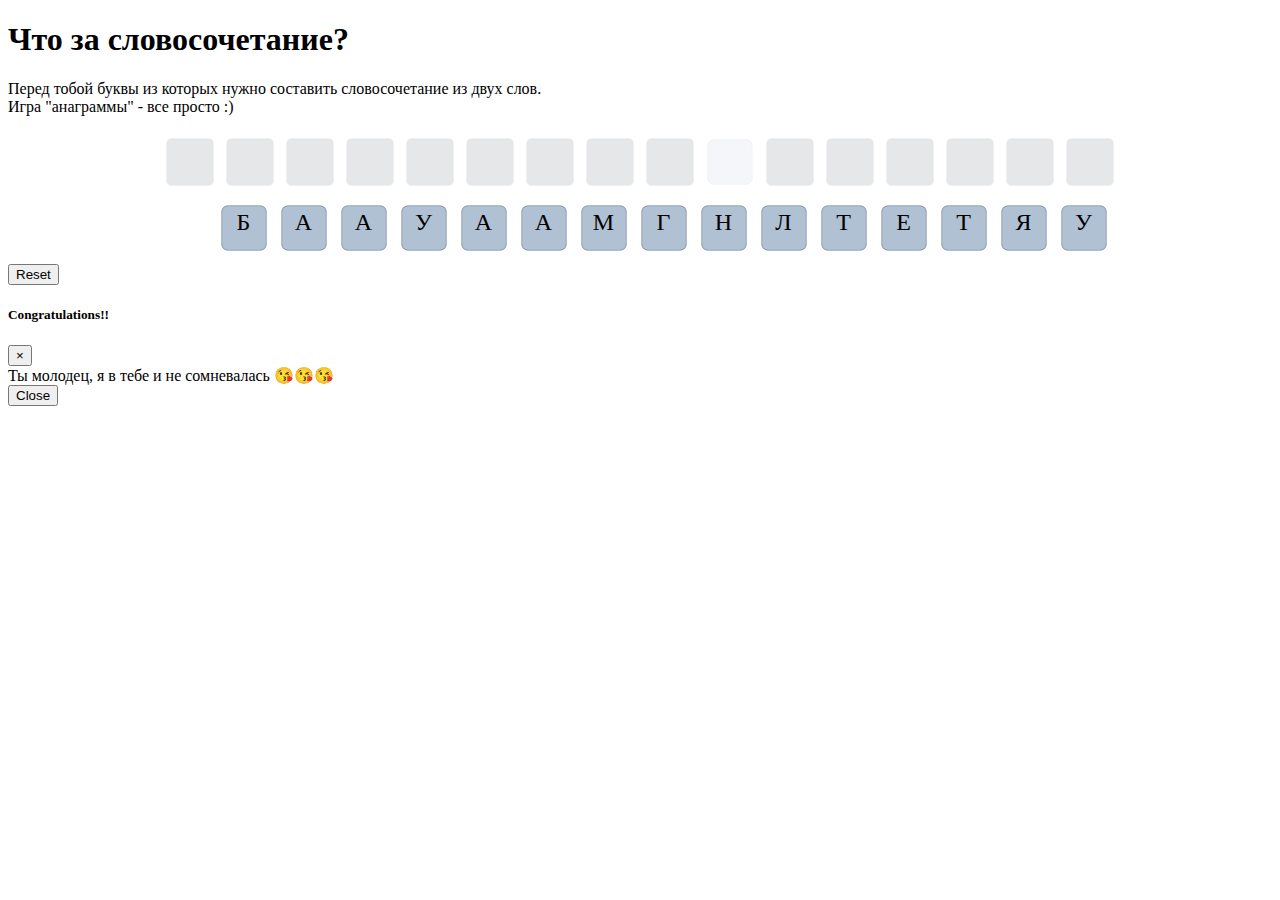
==== anagramz/index.html @ fea36e1f "Add anargamz game, add numbers game" ====
<!doctype html>
<html lang=ru>
<head>
    <meta charset="UTF-8">
    <meta name="viewport"
          content="width=device-width, user-scalable=no, initial-scale=1.0, maximum-scale=1.0, minimum-scale=1.0">
    <meta http-equiv="X-UA-Compatible" content="ie=edge">
    <link rel="stylesheet" href="https://cdn.jsdelivr.net/npm/bootstrap@4.6.1/dist/css/bootstrap.min.css"
          integrity="sha384-zCbKRCUGaJDkqS1kPbPd7TveP5iyJE0EjAuZQTgFLD2ylzuqKfdKlfG/eSrtxUkn" crossorigin="anonymous">
    <link rel="stylesheet" href="./style/style.css">
    <title>Anagramz game</title>
</head>
<body>
<div class="container mt-2">
    <div class="container__description mb-5">
        <h1 class="mb-2">Что за словосочетание?</h1>
        <p>Перед тобой буквы из которых нужно составить словосочетание из двух слов. <br>Игра "анаграммы" - все просто :)</p>
    </div>

    <div class="container__game-filed col-7 mb-5">
        <div class="answer-letters mb-4" id="answerLetters">
        </div>
        <div class="offered-letters col-10" id="offeredLetters">
        </div>
    </div>

    <div class="container__reset-button col-3">
        <button class="btn btn-info btn-block" type="button" id="button-addon2" onClick="resetLetters()">Reset</button>
    </div>
</div>

<!-- Button trigger modal -->
<button type="button" hidden id="buttonModal" class="btn btn-primary" data-toggle="modal" data-target="#exampleModal">
    Launch demo modal
</button>

<!-- Modal -->
<div class="modal fade" id="exampleModal" tabindex="-1" aria-labelledby="exampleModalLabel" aria-hidden="true">
    <div class="modal-dialog">
        <div class="modal-content">
            <div class="modal-header">
                <h5 class="modal-title" id="modalTitle">Congratulations!!</h5>
                <button type="button" class="close" data-dismiss="modal" aria-label="Close">
                    <span aria-hidden="true">&times;</span>
                </button>
            </div>
            <div class="modal-body" id="modalBody">
                Ты молодец, я в тебе и не сомневалась 😘😘😘
            </div>
            <div class="modal-footer">
                <button type="button" data-dismiss="modal" class="btn btn-primary">Close</button>
            </div>
        </div>
    </div>
</div>

<script src="https://cdn.jsdelivr.net/npm/jquery@3.5.1/dist/jquery.slim.min.js" integrity="sha384-DfXdz2htPH0lsSSs5nCTpuj/zy4C+OGpamoFVy38MVBnE+IbbVYUew+OrCXaRkfj" crossorigin="anonymous"></script>
<script src="https://cdn.jsdelivr.net/npm/bootstrap@4.6.1/dist/js/bootstrap.bundle.min.js" integrity="sha384-fQybjgWLrvvRgtW6bFlB7jaZrFsaBXjsOMm/tB9LTS58ONXgqbR9W8oWht/amnpF" crossorigin="anonymous"></script>

<script src="./style/script.js"></script>
</body>
</html>
---- anagramz/style/style.css ----
.space-letter {
    margin: 5px;
    width: 50px;
    height: 50px;
    background-image: url('../../images/gray-square.png');
    background-size: 50px 50px;
    opacity: 0.13;
    background-repeat: no-repeat;
    background-position-x: center;
}

.answer-letters {
    display: flex;
    flex-wrap: wrap;
    justify-content: center;
}

.answer-letter {
    background-image: url('../../images/white-square.png');
    background-repeat: no-repeat;
    margin: 5px;
    width: 50px;
    height: 50px;
    background-size: 50px 50px;
    text-align: center;
    padding-top: 6px;
    font-size: 24px;
    pointer-events: none;
}

.answer-letter--enabled {
    cursor: pointer;
    pointer-events: auto;
}

.answer-letter--correct {
    background-image: url('../../images/white-empty-square.png');
    background-repeat: no-repeat;
    background-size: 54px 54px;
    background-position: center;
}

.offered-letters {
    display: flex;
    flex-wrap: wrap;
    justify-content: center;
    margin-left: 47px;
}

.offer-letter {
    cursor: pointer;
    margin: 5px;
    width: 50px;
    height: 50px;
    background-image: url('../../images/gray-square.png');
    background-repeat: no-repeat;
    background-size: 50px 50px;
    text-align: center;
    padding-top: 6px;
    font-size: 24px;
}

.offer-letter--disabled {
    color: darkgray;
    cursor: default;
    pointer-events: none;
}
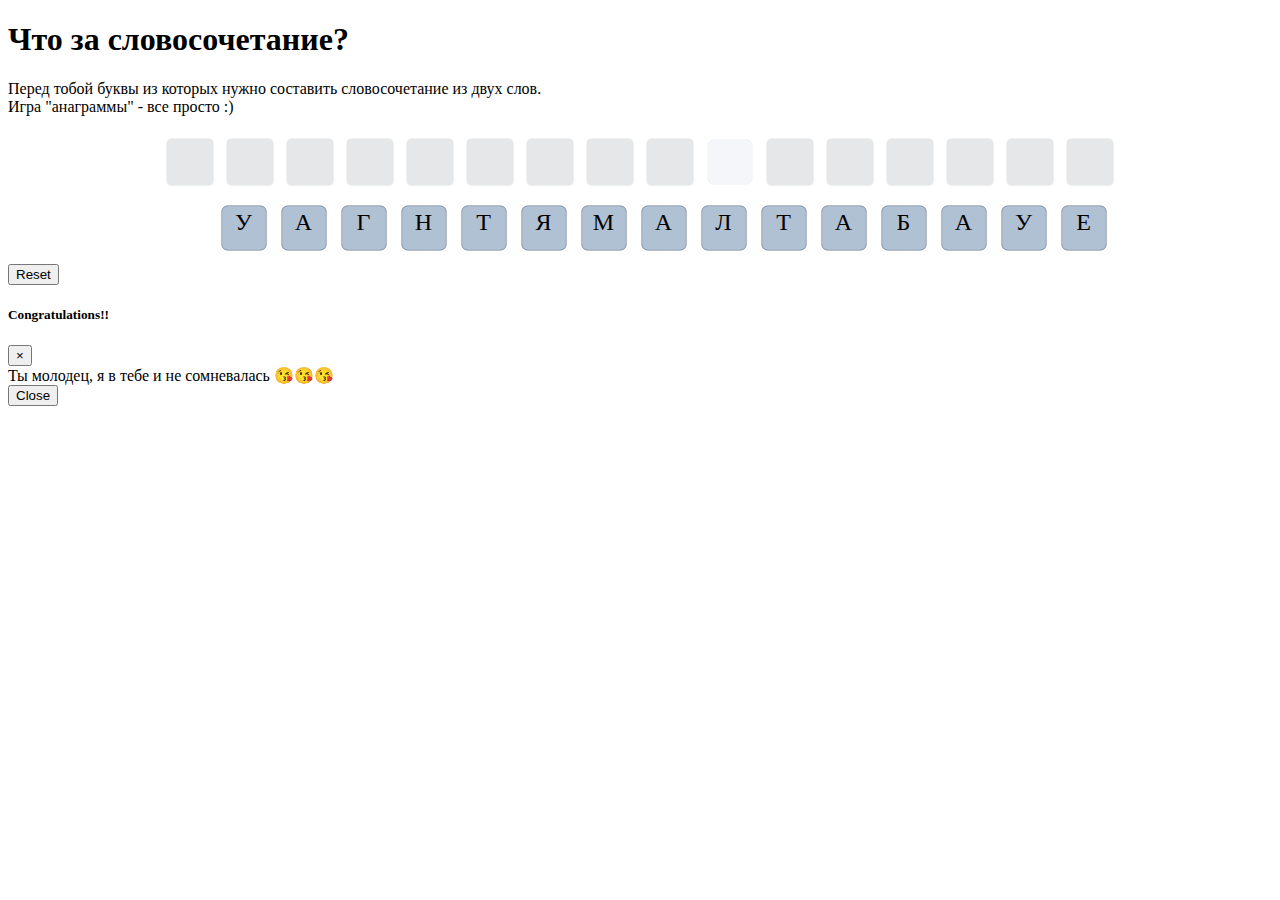
==== commit cc73a662: "Minor changes, fill readme" ====
--- a/anagramz/index.html
+++ b/anagramz/index.html
@@ -59,4 +59,4 @@
 
 <script src="./style/script.js"></script>
 </body>
-</html>+</html>
--- a/anagramz/style/style.css
+++ b/anagramz/style/style.css
@@ -65,4 +65,3 @@
     cursor: default;
     pointer-events: none;
 }
-
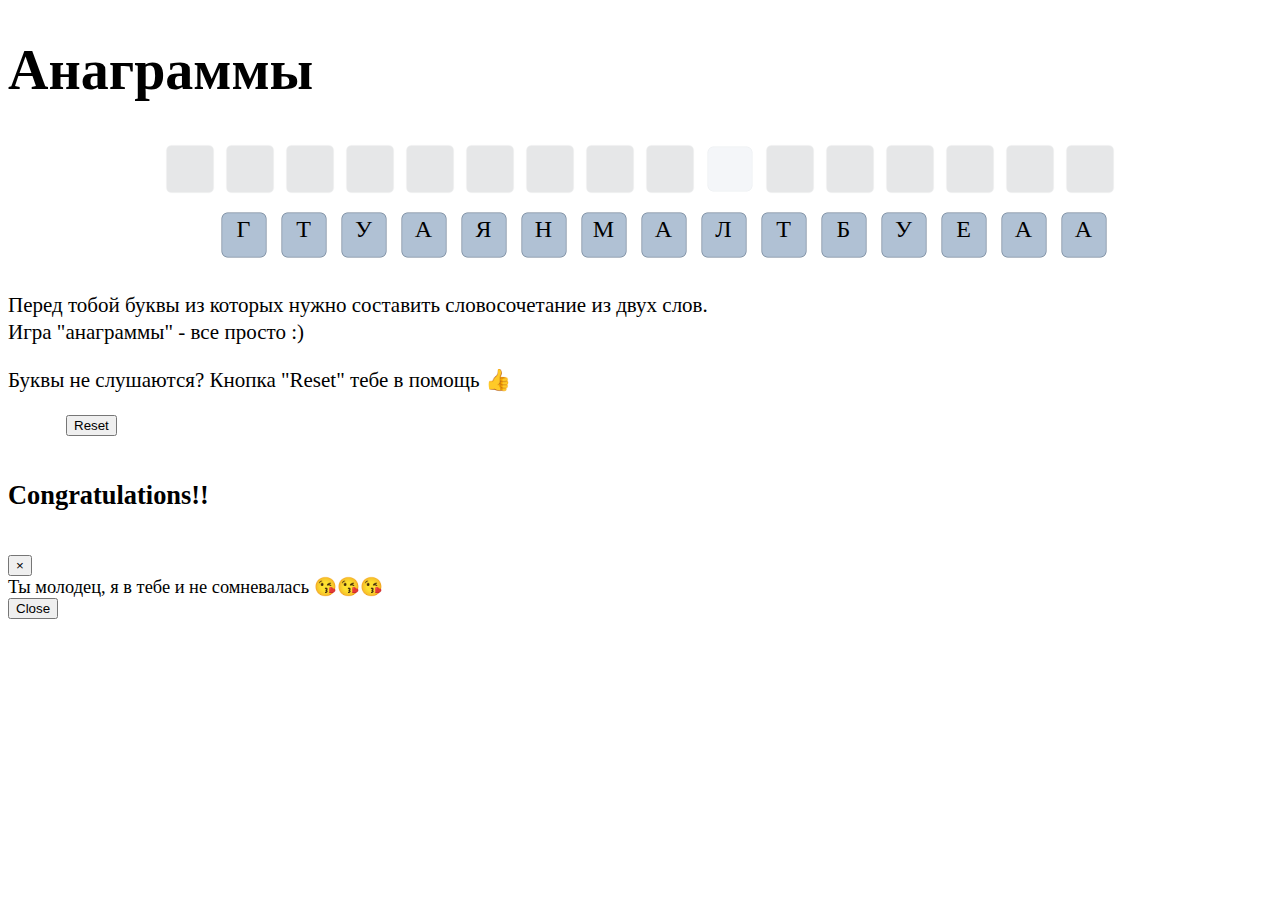
==== commit e4e9895d: "Minor changes regarding style" ====
--- a/anagramz/index.html
+++ b/anagramz/index.html
@@ -13,49 +13,62 @@
 <body>
 <div class="container mt-2">
     <div class="container__description mb-5">
-        <h1 class="mb-2">Что за словосочетание?</h1>
-        <p>Перед тобой буквы из которых нужно составить словосочетание из двух слов. <br>Игра "анаграммы" - все просто :)</p>
+        <h1 class="mb-2">Анаграммы</h1>
     </div>
 
-    <div class="container__game-filed col-7 mb-5">
-        <div class="answer-letters mb-4" id="answerLetters">
+    <div class="row">
+        <div class="container__game-filed col-7 mb-5">
+            <div class="answer-letters mb-4" id="answerLetters">
+            </div>
+            <div class="offered-letters col-10" id="offeredLetters">
+            </div>
         </div>
-        <div class="offered-letters col-10" id="offeredLetters">
+        <div class="container__description mb-5 mt-4 col-4">
+            <p>Перед тобой буквы из которых нужно составить словосочетание из двух слов. <br>Игра "анаграммы" - все
+                просто
+                :)</p>
+            <p>Буквы не слушаются? Кнопка "Reset" тебе в помощь 👍 </p>
+            <div class="container__reset-button col-7">
+            <button class="btn btn-info btn-block" type="button" id="button-addon2" onClick="resetLetters()">Reset
+            </button>
         </div>
+        </div>
+
     </div>
 
-    <div class="container__reset-button col-3">
-        <button class="btn btn-info btn-block" type="button" id="button-addon2" onClick="resetLetters()">Reset</button>
-    </div>
-</div>
+    <!-- Button trigger modal -->
+    <button type="button" hidden id="buttonModal" class="btn btn-primary" data-toggle="modal"
+            data-target="#exampleModal">
+        Launch demo modal
+    </button>
 
-<!-- Button trigger modal -->
-<button type="button" hidden id="buttonModal" class="btn btn-primary" data-toggle="modal" data-target="#exampleModal">
-    Launch demo modal
-</button>
-
-<!-- Modal -->
-<div class="modal fade" id="exampleModal" tabindex="-1" aria-labelledby="exampleModalLabel" aria-hidden="true">
-    <div class="modal-dialog">
-        <div class="modal-content">
-            <div class="modal-header">
-                <h5 class="modal-title" id="modalTitle">Congratulations!!</h5>
-                <button type="button" class="close" data-dismiss="modal" aria-label="Close">
-                    <span aria-hidden="true">&times;</span>
-                </button>
-            </div>
-            <div class="modal-body" id="modalBody">
-                Ты молодец, я в тебе и не сомневалась 😘😘😘
-            </div>
-            <div class="modal-footer">
-                <button type="button" data-dismiss="modal" class="btn btn-primary">Close</button>
+    <!-- Modal -->
+    <div class="modal fade" id="exampleModal" tabindex="-1" aria-labelledby="exampleModalLabel" aria-hidden="true">
+        <div class="modal-dialog">
+            <div class="modal-content">
+                <div class="modal-header">
+                    <h5 class="modal-title" id="modalTitle">Congratulations!!</h5>
+                    <button type="button" class="close" data-dismiss="modal" aria-label="Close">
+                        <span aria-hidden="true">&times;</span>
+                    </button>
+                </div>
+                <div class="modal-body" id="modalBody">
+                    Ты молодец, я в тебе и не сомневалась 😘😘😘
+                </div>
+                <div class="modal-footer">
+                    <button type="button" data-dismiss="modal" class="btn btn-primary">Close</button>
+                </div>
             </div>
         </div>
     </div>
 </div>
 
-<script src="https://cdn.jsdelivr.net/npm/jquery@3.5.1/dist/jquery.slim.min.js" integrity="sha384-DfXdz2htPH0lsSSs5nCTpuj/zy4C+OGpamoFVy38MVBnE+IbbVYUew+OrCXaRkfj" crossorigin="anonymous"></script>
-<script src="https://cdn.jsdelivr.net/npm/bootstrap@4.6.1/dist/js/bootstrap.bundle.min.js" integrity="sha384-fQybjgWLrvvRgtW6bFlB7jaZrFsaBXjsOMm/tB9LTS58ONXgqbR9W8oWht/amnpF" crossorigin="anonymous"></script>
+<script src="https://cdn.jsdelivr.net/npm/jquery@3.5.1/dist/jquery.slim.min.js"
+        integrity="sha384-DfXdz2htPH0lsSSs5nCTpuj/zy4C+OGpamoFVy38MVBnE+IbbVYUew+OrCXaRkfj"
+        crossorigin="anonymous"></script>
+<script src="https://cdn.jsdelivr.net/npm/bootstrap@4.6.1/dist/js/bootstrap.bundle.min.js"
+        integrity="sha384-fQybjgWLrvvRgtW6bFlB7jaZrFsaBXjsOMm/tB9LTS58ONXgqbR9W8oWht/amnpF"
+        crossorigin="anonymous"></script>
 
 <script src="./style/script.js"></script>
 </body>
--- a/anagramz/style/style.css
+++ b/anagramz/style/style.css
@@ -1,3 +1,24 @@
+h1, h5, p, .modal-body {
+    font-family: 'Hattori Hanzo';
+}
+
+h1 {
+    font-size: 3.5rem;
+}
+
+h5 {
+    font-size: 1.65rem;
+}
+
+p {
+    font-size: 21px;
+    line-height: 27px;
+}
+
+.modal-body {
+    font-size: 1.15rem;
+}
+
 .space-letter {
     margin: 5px;
     width: 50px;
@@ -65,3 +86,7 @@
     cursor: default;
     pointer-events: none;
 }
+
+.container__reset-button {
+    margin-left: 58px;
+}
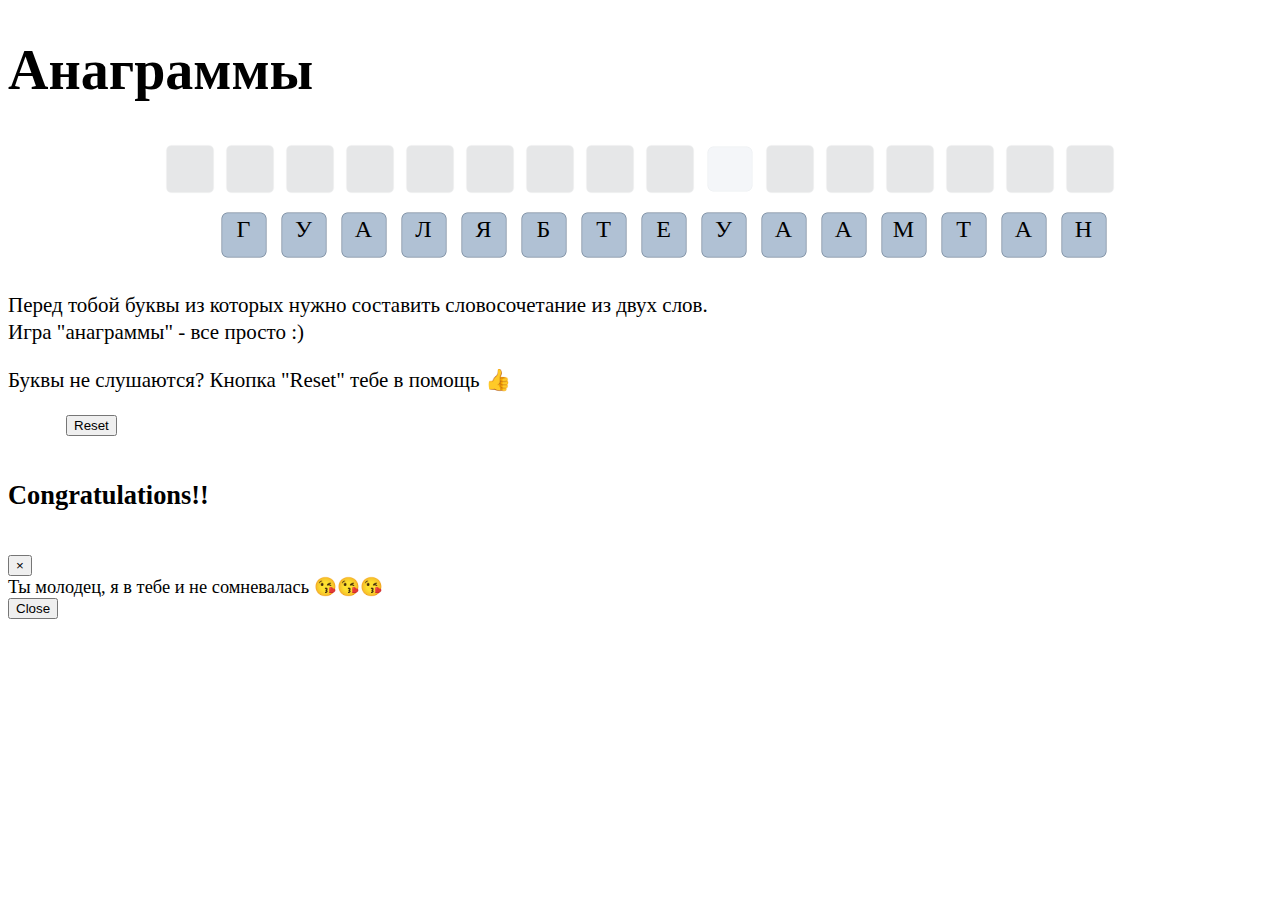
==== commit 62b5a5bb: "Add crossword game" ====
--- a/anagramz/index.html
+++ b/anagramz/index.html
@@ -29,9 +29,9 @@
                 :)</p>
             <p>Буквы не слушаются? Кнопка "Reset" тебе в помощь 👍 </p>
             <div class="container__reset-button col-7">
-            <button class="btn btn-info btn-block" type="button" id="button-addon2" onClick="resetLetters()">Reset
-            </button>
-        </div>
+                <button class="btn btn-info btn-block" type="button" onClick="resetLetters()">Reset
+                </button>
+            </div>
         </div>
 
     </div>
